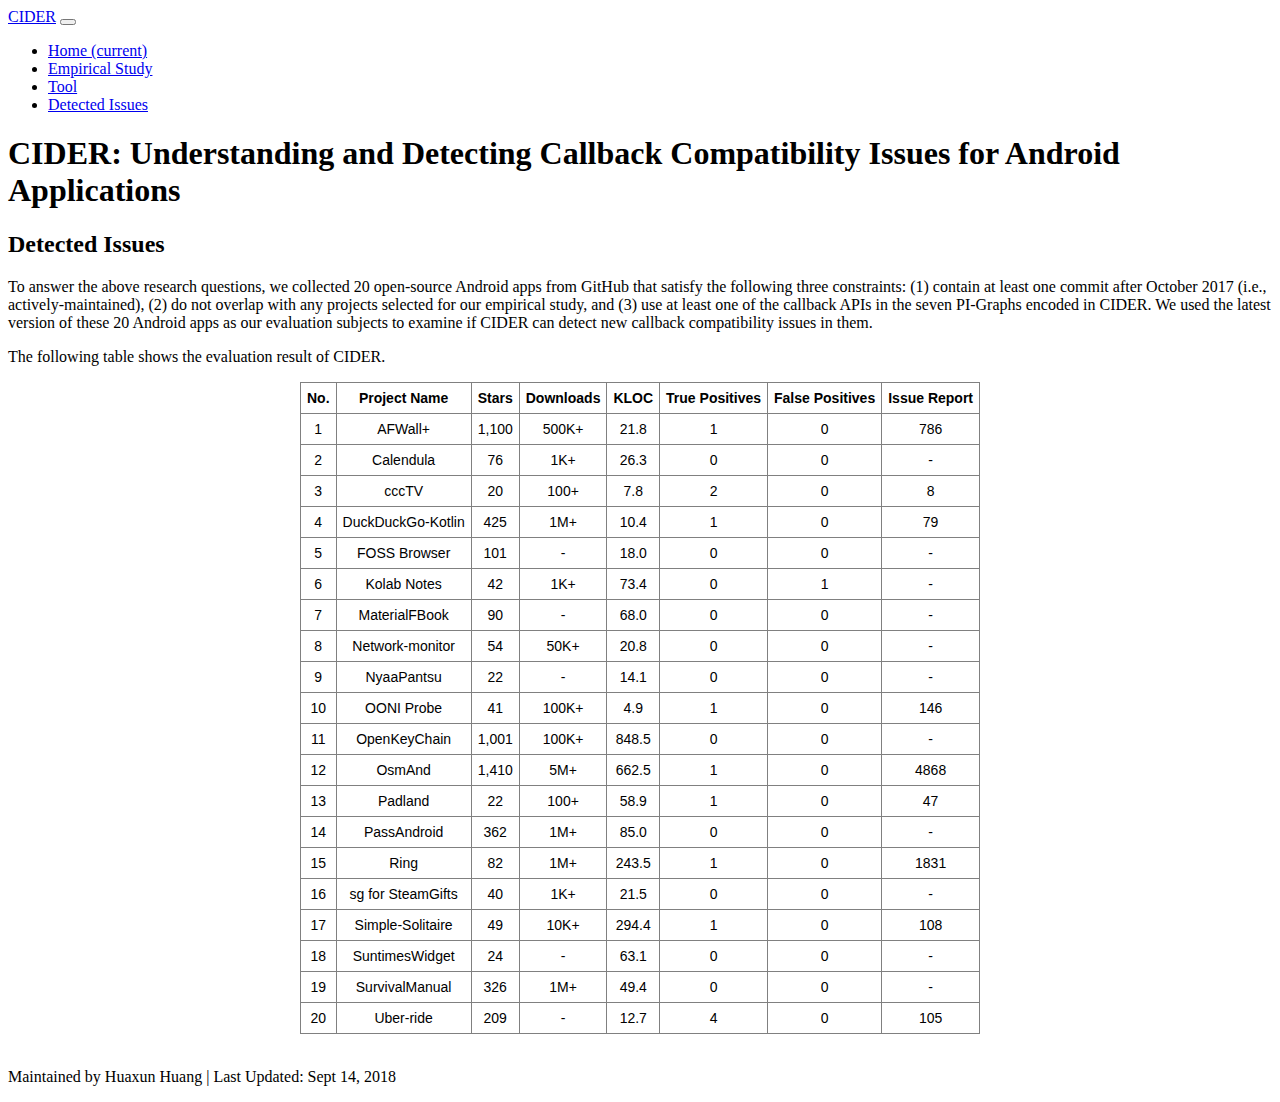
==== detected_issues.html @ d2c5c9b9 "update the dataset" ====
<html lang="en">
    <style type="text/css">
.tg  {border-collapse:collapse;border-spacing:0;}
.tg td{font-family:Arial, sans-serif;font-size:14px;padding:7px 6px;border-style:solid;border-width:1px;overflow:hidden;word-break:normal;border-color:black;}
.tg th{font-family:Arial, sans-serif;font-size:14px;font-weight:normal;padding:7px 6px;border-style:solid;border-width:1px;overflow:hidden;word-break:normal;border-color:black;}
.tg .tg-us36{border-color:inherit;vertical-align:top;text-align: center}
</style>

  <head>

    <meta charset="utf-8">
    <meta name="viewport" content="width=device-width, initial-scale=1, shrink-to-fit=no">
    <meta name="description" content="">
    <meta name="author" content="">

    <title>CIDER Homepage</title>

    <!-- Bootstrap core CSS -->
    <link href="vendor/bootstrap/css/bootstrap.min.css" rel="stylesheet">

    <!-- Custom styles for this template -->
    <link href="css/business-frontpage.css" rel="stylesheet">

  </head>

  <body>

    <!-- Navigation -->
    <nav class="navbar navbar-expand-lg navbar-dark bg-dark fixed-top">
      <div class="container">
        <a class="navbar-brand" href="#">CIDER</a>
        <button class="navbar-toggler" type="button" data-toggle="collapse" data-target="#navbarResponsive" aria-controls="navbarResponsive" aria-expanded="false" aria-label="Toggle navigation">
          <span class="navbar-toggler-icon"></span>
        </button>
        <div class="collapse navbar-collapse" id="navbarResponsive">
          <ul class="navbar-nav ml-auto">
             <li class="nav-item">
              <a class="nav-link" href="index.html">Home
                <span class="sr-only">(current)</span>
              </a>
            </li>
            <li class="nav-item">
              <a class="nav-link" href="empirical_study.html">Empirical Study</a>
            </li>
            <li class="nav-item">
              <a class="nav-link" href="tool.html">Tool</a>
            </li>
            <li class="nav-item active">
              <a class="nav-link" href="detected_issues.html">Detected Issues</a>
            </li>
          </ul>
        </div>
      </div>
    </nav>

    <!-- Header with Background Image -->
    <header class="business-header">
      <div class="container">
        <div class="row">
          <div class="col-lg-12">
            <h1 class="display-3 text-center text-white mt-4">CIDER: Understanding and Detecting Callback Compatibility Issues for Android Applications</h1>
          </div>
        </div>
      </div>
    </header>

    <!-- Page Content -->
    <div class="container">

      <div class="row">
        <div class="col-sm-12">
          <h2 class="mt-4">Detected Issues</h2>
            <p>To answer the above research questions, we collected 20 open-source Android apps from GitHub that satisfy the following three constraints: 
(1) contain at least one commit after October 2017 (i.e., actively-maintained), (2) do not overlap with any projects selected for our empirical study, and
(3) use at least one of the callback APIs in the seven PI-Graphs encoded in CIDER. 
We used the latest version of these 20 Android apps as our evaluation subjects to examine if CIDER can detect new callback compatibility issues in them.
</p>
            <p>The following table shows the evaluation result of CIDER.</p>
            
            <table class="tg" align="center">
  <tr>
      <th class="tg-us36"><b>No.</b></th>
    <th class="tg-us36"><b>Project Name</b></th>
    <th class="tg-us36"><b>Stars</b></th>
    <th class="tg-us36"><b>Downloads</b></th>
    <th class="tg-us36"><b>KLOC</b></th>
    <th class="tg-us36"><b>True Positives</b></th>
    <th class="tg-us36"><b>False Positives</b></th>
    <th class="tg-us36"><b>Issue Report</b></th>
  </tr>
  <tr>
    <td class="tg-us36">1</td>
    <td class="tg-us36">AFWall+</td>
    <td class="tg-us36">1,100</td>
    <td class="tg-us36">500K+</td>
    <td class="tg-us36">21.8</td>
    <td class="tg-us36">1</td>
    <td class="tg-us36">0</td>
    <td class="tg-us36">786</td>
  </tr>
  <tr>
    <td class="tg-us36">2</td>
    <td class="tg-us36">Calendula</td>
    <td class="tg-us36">76</td>
    <td class="tg-us36">1K+</td>
    <td class="tg-us36">26.3</td>
    <td class="tg-us36">0</td>
    <td class="tg-us36">0</td>
    <td class="tg-us36">-</td>
  </tr>
  <tr>
    <td class="tg-us36">3</td>
    <td class="tg-us36">cccTV</td>
    <td class="tg-us36">20</td>
    <td class="tg-us36">100+</td>
    <td class="tg-us36">7.8</td>
    <td class="tg-us36">2</td>
    <td class="tg-us36">0</td>
    <td class="tg-us36">8</td>
  </tr>
  <tr>
    <td class="tg-us36">4</td>
    <td class="tg-us36">DuckDuckGo-Kotlin</td>
    <td class="tg-us36">425</td>
    <td class="tg-us36">1M+</td>
    <td class="tg-us36">10.4</td>
    <td class="tg-us36">1</td>
    <td class="tg-us36">0</td>
    <td class="tg-us36">79</td>
  </tr>
  <tr>
    <td class="tg-us36">5</td>
    <td class="tg-us36">FOSS Browser</td>
    <td class="tg-us36">101</td>
    <td class="tg-us36">-</td>
    <td class="tg-us36">18.0</td>
    <td class="tg-us36">0</td>
    <td class="tg-us36">0</td>
    <td class="tg-us36">-</td>
  </tr>
                  <tr>
    <td class="tg-us36">6</td>
    <td class="tg-us36">Kolab Notes</td>
    <td class="tg-us36">42</td>
    <td class="tg-us36">1K+</td>
    <td class="tg-us36">73.4</td>
    <td class="tg-us36">0</td>
    <td class="tg-us36">1</td>
    <td class="tg-us36">-</td>
  </tr>
                  <tr>
    <td class="tg-us36">7</td>
    <td class="tg-us36">MaterialFBook</td>
    <td class="tg-us36">90</td>
    <td class="tg-us36">-</td>
    <td class="tg-us36">68.0</td>
    <td class="tg-us36">0</td>
    <td class="tg-us36">0</td>
    <td class="tg-us36">-</td>
  </tr>
                  <tr>
    <td class="tg-us36">8</td>
    <td class="tg-us36">Network-monitor</td>
    <td class="tg-us36">54</td>
    <td class="tg-us36">50K+</td>
    <td class="tg-us36">20.8</td>
    <td class="tg-us36">0</td>
    <td class="tg-us36">0</td>
    <td class="tg-us36">-</td>
  </tr>
                  <tr>
    <td class="tg-us36">9</td>
    <td class="tg-us36">NyaaPantsu</td>
    <td class="tg-us36">22</td>
    <td class="tg-us36">-</td>
    <td class="tg-us36">14.1</td>
    <td class="tg-us36">0</td>
    <td class="tg-us36">0</td>
    <td class="tg-us36">-</td>
  </tr>
                  <tr>
    <td class="tg-us36">10</td>
    <td class="tg-us36">OONI Probe</td>
    <td class="tg-us36">41</td>
    <td class="tg-us36">100K+</td>
    <td class="tg-us36">4.9</td>
    <td class="tg-us36">1</td>
    <td class="tg-us36">0</td>
    <td class="tg-us36">146</td>
  </tr>
                  <tr>
    <td class="tg-us36">11</td>
    <td class="tg-us36">OpenKeyChain</td>
    <td class="tg-us36">1,001</td>
    <td class="tg-us36">100K+</td>
    <td class="tg-us36">848.5</td>
    <td class="tg-us36">0</td>
    <td class="tg-us36">0</td>
    <td class="tg-us36">-</td>
  </tr>
                  <tr>
    <td class="tg-us36">12</td>
    <td class="tg-us36">OsmAnd</td>
    <td class="tg-us36">1,410</td>
    <td class="tg-us36">5M+</td>
    <td class="tg-us36">662.5</td>
    <td class="tg-us36">1</td>
    <td class="tg-us36">0</td>
    <td class="tg-us36">4868</td>
  </tr>
    <tr>
    <td class="tg-us36">13</td>
    <td class="tg-us36">Padland</td>
    <td class="tg-us36">22</td>
    <td class="tg-us36">100+</td>
    <td class="tg-us36">58.9</td>
    <td class="tg-us36">1</td>
    <td class="tg-us36">0</td>
    <td class="tg-us36">47</td>
  </tr>
  <tr>
    <td class="tg-us36">14</td>
    <td class="tg-us36">PassAndroid</td>
    <td class="tg-us36">362</td>
    <td class="tg-us36">1M+</td>
    <td class="tg-us36">85.0</td>
    <td class="tg-us36">0</td>
    <td class="tg-us36">0</td>
    <td class="tg-us36">-</td>
  </tr>
  <tr>
    <td class="tg-us36">15</td>
    <td class="tg-us36">Ring</td>
    <td class="tg-us36">82</td>
    <td class="tg-us36">1M+</td>
    <td class="tg-us36">243.5</td>
    <td class="tg-us36">1</td>
    <td class="tg-us36">0</td>
    <td class="tg-us36">1831</td>
  </tr>
                  <tr>
    <td class="tg-us36">16</td>
    <td class="tg-us36">sg for SteamGifts</td>
    <td class="tg-us36">40</td>
    <td class="tg-us36">1K+</td>
    <td class="tg-us36">21.5</td>
    <td class="tg-us36">0</td>
    <td class="tg-us36">0</td>
    <td class="tg-us36">-</td>
  </tr>
                  <tr>
    <td class="tg-us36">17</td>
    <td class="tg-us36">Simple-Solitaire</td>
    <td class="tg-us36">49</td>
    <td class="tg-us36">10K+</td>
    <td class="tg-us36">294.4</td>
    <td class="tg-us36">1</td>
    <td class="tg-us36">0</td>
    <td class="tg-us36">108</td>
  </tr>
  <tr>
    <td class="tg-us36">18</td>
    <td class="tg-us36">SuntimesWidget</td>
    <td class="tg-us36">24</td>
    <td class="tg-us36">-</td>
    <td class="tg-us36">63.1</td>
    <td class="tg-us36">0</td>
    <td class="tg-us36">0</td>
    <td class="tg-us36">-</td>
  </tr>
  <tr>
    <td class="tg-us36">19</td>
    <td class="tg-us36">SurvivalManual</td>
    <td class="tg-us36">326</td>
    <td class="tg-us36">1M+</td>
    <td class="tg-us36">49.4</td>
    <td class="tg-us36">0</td>
    <td class="tg-us36">0</td>
    <td class="tg-us36">-</td>
  </tr>
  <tr>
    <td class="tg-us36">20</td>
    <td class="tg-us36">Uber-ride</td>
    <td class="tg-us36">209</td>
    <td class="tg-us36">-</td>
    <td class="tg-us36">12.7</td>
    <td class="tg-us36">4</td>
    <td class="tg-us36">0</td>
    <td class="tg-us36">105</td>
  </tr>
</table>
            <br>
            
        </div>

      </div>
        
    </div>
    <!-- /.container -->

    <!-- Footer -->
    <footer class="py-5 bg-dark">
      <div class="container">
        <p class="m-0 text-center text-white">Maintained by Huaxun Huang | Last Updated: Sept 14, 2018</p>
      </div>
      <!-- /.container -->
    </footer>

    <!-- Bootstrap core JavaScript -->
    <script src="vendor/jquery/jquery.min.js"></script>
    <script src="vendor/bootstrap/js/bootstrap.bundle.min.js"></script>

  </body>

</html>
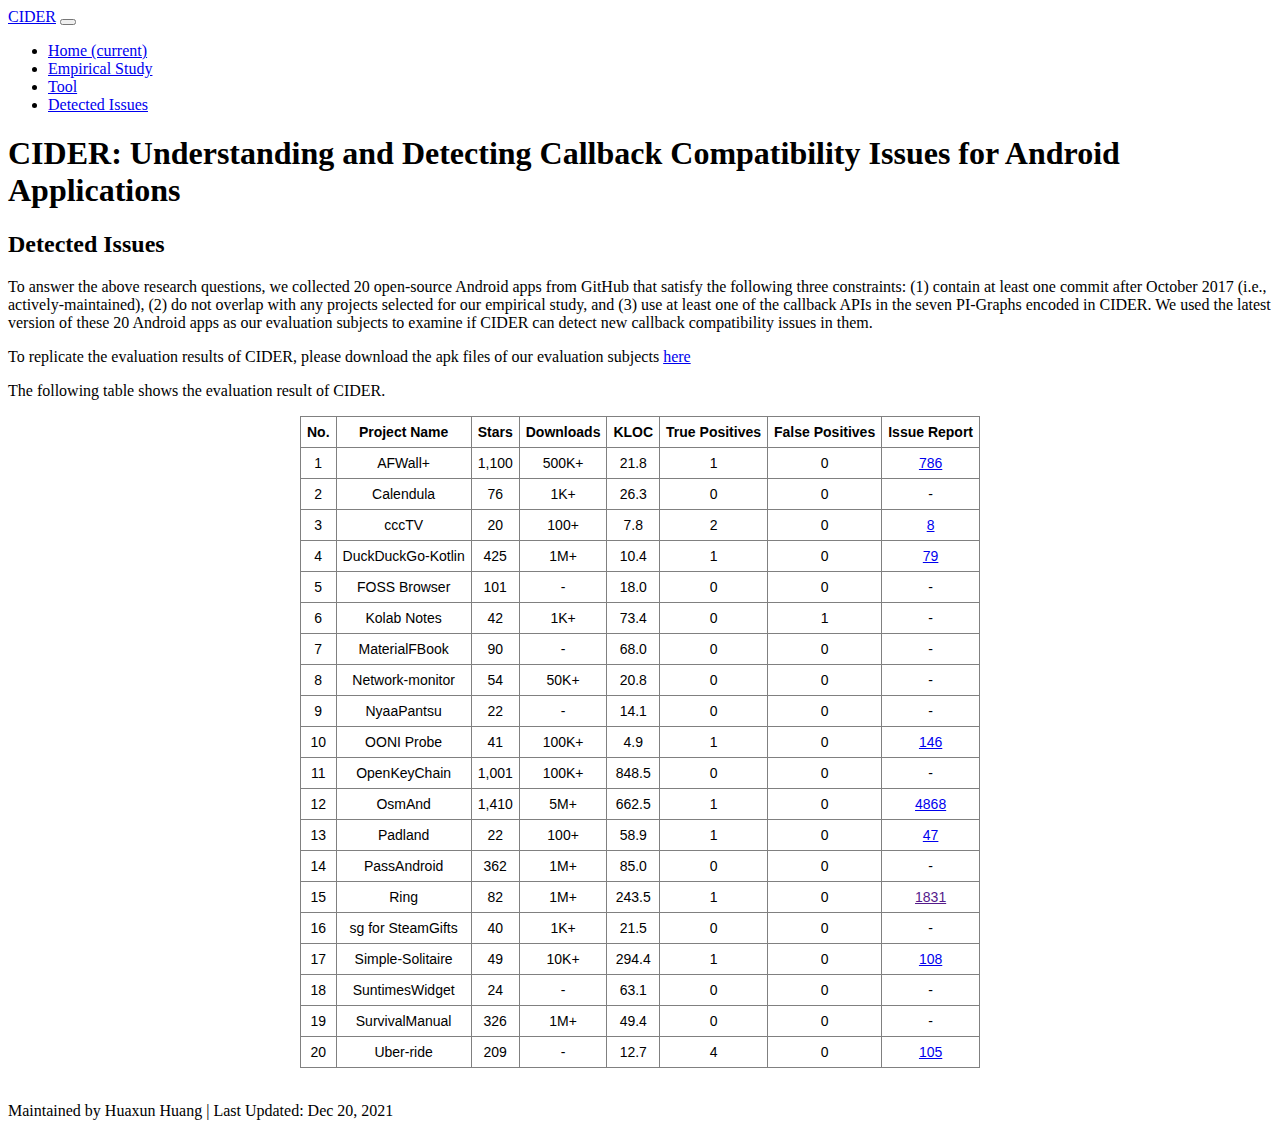
==== commit 43791283: "update apks" ====
--- a/detected_issues.html
+++ b/detected_issues.html
@@ -71,13 +71,14 @@
       <div class="row">
         <div class="col-sm-12">
           <h2 class="mt-4">Detected Issues</h2>
-            <p>To answer the above research questions, we collected 20 open-source Android apps from GitHub that satisfy the following three constraints: 
+            <p>To answer the above research questions, we collected 20 open-source Android apps from GitHub that satisfy the following three constraints:
 (1) contain at least one commit after October 2017 (i.e., actively-maintained), (2) do not overlap with any projects selected for our empirical study, and
-(3) use at least one of the callback APIs in the seven PI-Graphs encoded in CIDER. 
+(3) use at least one of the callback APIs in the seven PI-Graphs encoded in CIDER.
 We used the latest version of these 20 Android apps as our evaluation subjects to examine if CIDER can detect new callback compatibility issues in them.
 </p>
+<p>To replicate the evaluation results of CIDER, please download the apk files of our evaluation subjects <a href="./apks_and_outputs.zip">here</a></p>
             <p>The following table shows the evaluation result of CIDER.</p>
-            
+
             <table class="tg" align="center">
   <tr>
       <th class="tg-us36"><b>No.</b></th>
@@ -97,7 +98,7 @@
     <td class="tg-us36">21.8</td>
     <td class="tg-us36">1</td>
     <td class="tg-us36">0</td>
-    <td class="tg-us36">786</td>
+    <td class="tg-us36"><a href="https://github.com/ukanth/afwall/issues/786">786</a></td>
   </tr>
   <tr>
     <td class="tg-us36">2</td>
@@ -117,7 +118,7 @@
     <td class="tg-us36">7.8</td>
     <td class="tg-us36">2</td>
     <td class="tg-us36">0</td>
-    <td class="tg-us36">8</td>
+    <td class="tg-us36"><a href="https://github.com/stefanmedack/cccTV/issues/8">8</a></td>
   </tr>
   <tr>
     <td class="tg-us36">4</td>
@@ -127,7 +128,7 @@
     <td class="tg-us36">10.4</td>
     <td class="tg-us36">1</td>
     <td class="tg-us36">0</td>
-    <td class="tg-us36">79</td>
+    <td class="tg-us36"><a href="https://github.com/duckduckgo/Android/issues/79">79</a></td>
   </tr>
   <tr>
     <td class="tg-us36">5</td>
@@ -187,7 +188,7 @@
     <td class="tg-us36">4.9</td>
     <td class="tg-us36">1</td>
     <td class="tg-us36">0</td>
-    <td class="tg-us36">146</td>
+    <td class="tg-us36"><a href="https://github.com/ooni/probe-android/issues/146">146</a></td>
   </tr>
                   <tr>
     <td class="tg-us36">11</td>
@@ -207,7 +208,7 @@
     <td class="tg-us36">662.5</td>
     <td class="tg-us36">1</td>
     <td class="tg-us36">0</td>
-    <td class="tg-us36">4868</td>
+    <td class="tg-us36"><a href="https://github.com/osmandapp/Osmand/issues/4868">4868</a></td>
   </tr>
     <tr>
     <td class="tg-us36">13</td>
@@ -217,7 +218,7 @@
     <td class="tg-us36">58.9</td>
     <td class="tg-us36">1</td>
     <td class="tg-us36">0</td>
-    <td class="tg-us36">47</td>
+    <td class="tg-us36"><a href="https://github.com/mikifus/padland/issues/47">47</a></td>
   </tr>
   <tr>
     <td class="tg-us36">14</td>
@@ -237,7 +238,7 @@
     <td class="tg-us36">243.5</td>
     <td class="tg-us36">1</td>
     <td class="tg-us36">0</td>
-    <td class="tg-us36">1831</td>
+    <td class="tg-us36"><a href="">1831</a></td>
   </tr>
                   <tr>
     <td class="tg-us36">16</td>
@@ -257,7 +258,7 @@
     <td class="tg-us36">294.4</td>
     <td class="tg-us36">1</td>
     <td class="tg-us36">0</td>
-    <td class="tg-us36">108</td>
+    <td class="tg-us36"><a href="https://github.com/TobiasBielefeld/Simple-Solitaire/pull/108">108</a></td>
   </tr>
   <tr>
     <td class="tg-us36">18</td>
@@ -287,22 +288,22 @@
     <td class="tg-us36">12.7</td>
     <td class="tg-us36">4</td>
     <td class="tg-us36">0</td>
-    <td class="tg-us36">105</td>
+    <td class="tg-us36"><a href="https://github.com/uber/rides-android-sdk/issues/105">105</a></td>
   </tr>
 </table>
             <br>
-            
+
         </div>
 
       </div>
-        
+
     </div>
     <!-- /.container -->
 
     <!-- Footer -->
     <footer class="py-5 bg-dark">
       <div class="container">
-        <p class="m-0 text-center text-white">Maintained by Huaxun Huang | Last Updated: Sept 14, 2018</p>
+        <p class="m-0 text-center text-white">Maintained by Huaxun Huang | Last Updated: Dec 20, 2021</p>
       </div>
       <!-- /.container -->
     </footer>
